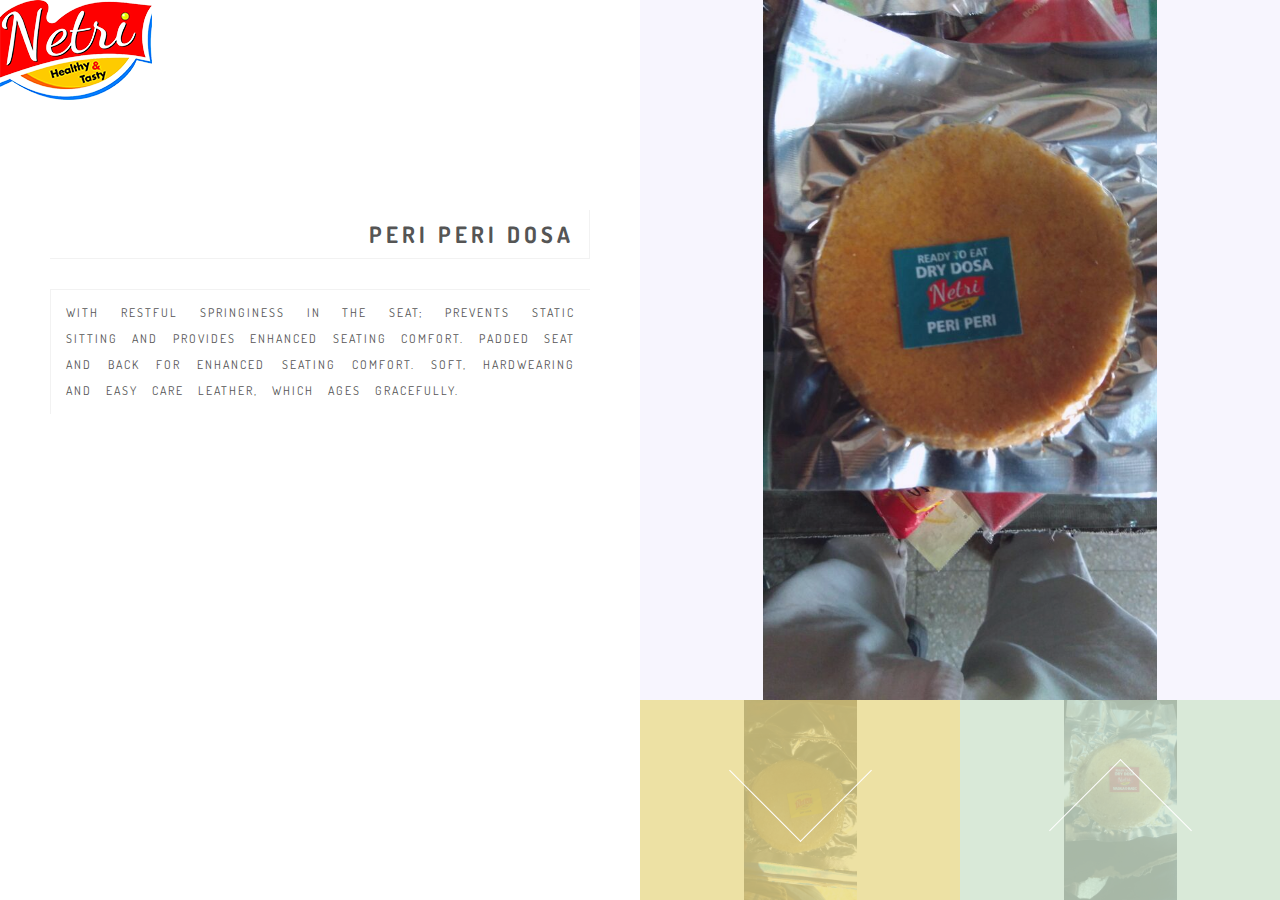
==== index.html @ 3618b6f0 "netri dosa initial commit" ====
<!DOCTYPE html>
<html lang="en">
    <head>
		<meta charset="UTF-8" />
        <meta http-equiv="X-UA-Compatible" content="IE=edge,chrome=1"> 
		<meta name="viewport" content="width=device-width, initial-scale=1.0"> 
        <title>Netri Dosa</title>
        <meta name="description" content="If you are fade up of regular buiscuits And breads, try these" />
        <meta name="keywords" content="Netri Dosa,Spices Mix,No Onion No Garlic Dosa,Peri Peri Dosa,Masala E Magic Dosa,Schezwan Dosa,Tomato Salasa Dosa,Lemon Pickle Dosa,Chatpata Dosa,Pudina Dosa,Chat Masala Dosa,Pani Puri Dosa,Plain Cheese" />
        <meta name="author" content="Greenbird Group" />
        <link rel="shortcut icon" href="../favicon.ico"> 
        <link rel="stylesheet" type="text/css" href="css/style.css" />
		<link href='http://fonts.googleapis.com/css?family=Dosis:200,400,700' rel='stylesheet' type='text/css'>
		<script type="text/javascript" src="js/modernizr.custom.79639.js"></script>
		<noscript><link rel="stylesheet" type="text/css" href="css/noscript.css" /></noscript>
		<!--[if lte IE 8]><link rel="stylesheet" type="text/css" href="css/noscript.css" /><![endif]-->
    </head>
    <body>
		<section id="ps-container" class="ps-container">
		
			<div class="ps-header">
				<!--<h1>Netri Dosa</h1>-->
				<img src="images/logo.png">
			</div><!-- /ps-header -->
			
			<div class="ps-contentwrapper">
			
				<div class="ps-content">
					<h2>Peri Peri Dosa</h2>
					<!--<span class="ps-price">Rs100</span>-->
					<p>With restful springiness in the seat; prevents static sitting and provides enhanced seating comfort. Padded seat and back for enhanced seating comfort. Soft, hardwearing and easy care leather, which ages gracefully.</p>
				</div>
				
				<div class="ps-content">
					<h2>Masala E Magic Dosa</h2>
					<!--<span class="ps-price">£65</span>-->
					<p>For increased stability, re-tighten the screws about two weeks after assembly. Seat and back with restful flexibility; prevents a static sitting posture and enhances comfort.</p>
				</div>
				
				<div class="ps-content">
					<h2>Schezwan Dosa</h2>
					<!--<span class="ps-price">£140</span>-->
					<p>Frame made of layer-glued bent birch; a very strong and durable material. High back provides great support for your neck. Sheepskin has natural insulating properties, which make it feel warm and cosy to sit on. Extra cushions are available for variation and renewal.</p>
				</div>
				
				<div class="ps-content">
					<h2>Tomato Salasa Dosa</h2>
					<!--<span class="ps-price">£195</span>-->
					<p>Easy to keep clean; removable, machine washable cover. Seat cushion with a top layer of memory foam; moulds to the precise contours of your body and regains its shape when you get up.</p>
				</div>
				
				<div class="ps-content">
					<h2>Lemon Pickle Dosa</h2>
					<!--<span class="ps-price">£30</span>-->
					<p>Height adjustable for a comfortable sitting posture. The sloping seat gives a comfortable sitting position when leaning forwards.</p>
				</div>
				
			</div><!-- /ps-contentwrapper -->
			
			<div class="ps-slidewrapper">
			
				<div class="ps-slides">
					<div style="background-image:url(images/products/peri-peri.jpeg);"></div>
					<div style="background-image:url(images/products/masala-e-magic.jpeg);"></div>
					<div style="background-image:url(images/products/schezwan.jpeg);"></div>
					<div style="background-image:url(images/products/tomato-salsa.jpeg);"></div>
					<div style="background-image:url(images/products/lemon-pickle.jpeg);"></div>
				</div>
				
				<nav>
					<a href="#" class="ps-prev" ></a>
					<a href="#" class="ps-next" ></a>
				</nav>
				
			</div><!-- /ps-slidewrapper -->
			
		</section><!-- /ps-container -->
			
		<!-- jQuery if needed -->
        <script type="text/javascript" src="http://ajax.googleapis.com/ajax/libs/jquery/1.8.2/jquery.min.js"></script>
		<script type="text/javascript" src="js/slider.js"></script>
		<script type="text/javascript">
			$(function() {

				Slider.init();
			
			});
		</script>
    </body>
</html>
---- css/style.css ----
@import url('normalize.css');
@import url('demo.css');

@font-face {
  font-family: 'icon';
  src: url("font/icon.eot");
  src: 
	url("font/icon.eot?#iefix") format('embedded-opentype'),
	url("font/icon.woff") format('woff'), 
	url("font/icon.ttf") format('truetype'), 
	url("font/icon.svg#icon") format('svg');
  font-weight: normal;
  font-style: normal;
}

.ps-container {
	position: absolute;
	width: 100%;
	height: 100%;
	overflow: hidden;
	text-transform: uppercase;
	color: #555;
	background: #fff;
}

.ps-container > div {
	position: absolute;
	width: 50%;
}

.ps-container > div > div,
.ps-slidewrapper > nav,
.ps-slides > div {
	position: absolute;
}

.ps-header {
	top: 0px;
	left: 0px;
	height: 150px;
	z-index: 1001;
	background: #fff;
}

.ps-header h1 {
	color: #ccc;
	line-height: 150px;
	margin: 0;
	padding: 0 50px;
	font-weight: 200;
	font-size: 14px;
	letter-spacing: 10px;
}

.ps-contentwrapper {
	top: 150px;
	bottom: 0px;
	overflow: hidden;
	z-index: 1000;
}

.ps-content {
	background: #fff;
	width: 100%;
	height: 100%;
	padding: 50px;
}

.ps-content h2 {
	padding: 10px 15px;
	border-right: 1px solid #f2f2f2;
	border-bottom: 1px solid #f2f2f2;
	letter-spacing: 4px;
	margin: 10px 0 30px;
	text-align: right;
	font-weight: 700;
}

.ps-content p {
	line-height: 26px;
	font-size: 12px;
	letter-spacing: 2px;
	word-spacing: 10px;
	padding: 10px 15px;
	font-weight: 400;
	text-align: justify;
	border-left: 1px solid #f2f2f2;
	border-top: 1px solid #f2f2f2;
}

.ps-content span.ps-price {
	float: left;
	margin: 10px;
	width: 140px;
	height: 140px;
	line-height: 140px;
	text-align: center;
	color: #fff;
	background: #f7cfc6;
	background: rgba(247,197,185,0.8);
	font-size: 55px;
	font-weight: 200;
}

.ps-content a:last-child {
	font-size: 14px;
	font-weight: 700;
	color: #555;
	letter-spacing: 4px;
	float: right;
	border: 3px solid #555;
	padding: 3px;
	text-indent: 4px;
}

.no-touch .ps-content a:last-child:hover {
	color: #b2d79d;
	border-color: #b2d79d;
}

.ps-content a:last-child:before {
	content: '\53';
	font-family: 'icon';
	font-style: normal;
	font-weight: normal;
	speak: none;
	padding-right: 5px;
}

.ps-slidewrapper {
	right: 0px;
	top: 0px;
	height: 100%;
	overflow: hidden;
}

.ps-slides {
	top: 0px;
	bottom: 200px;
	width: 100%;
}

.ps-slides > div {
	width: 100%;
	height: 100%;
	box-shadow: inset 0 0 0 9999px rgba(179,157,250,0.1);
}

.ps-slidewrapper > nav {
	width: 100%;
	height: 200px;
	bottom: 0px;
	right: 0px;
	z-index: 1000;
}

.ps-slidewrapper > nav > a {
	width: 50%;
	height: 100%;
	position: relative;
	float: left;
	box-shadow: inset 0 0 0 9999px rgba(207,227,206,0.8);
	outline: none;
}

.ps-slidewrapper > nav > a:first-child {
	box-shadow: inset 0 0 0 9999px rgba(233,217,141,0.8);
}

.no-touch .ps-slidewrapper > nav > a {
	-webkit-transition: box-shadow 0.4s ease-in-out;
	-moz-transition: box-shadow 0.4s ease-in-out;
	-ms-transition: box-shadow 0.4s ease-in-out;
	-o-transition: box-shadow 0.4s ease-in-out;
	transition: box-shadow 0.4s ease-in-out;
}

.no-touch .ps-slidewrapper > nav > a:hover {
	box-shadow: inset 0 0 0 9999px rgba(246,224,121,0.1);
}

.no-touch .ps-slidewrapper > nav > a:first-child:hover {
	box-shadow: inset 0 0 0 9999px rgba(249,15,15,0.1);
}

.ps-slidewrapper > nav > a:after {
	content: '';
	position: absolute;
	width: 100px;
	height: 100px;
	top: 50%;
	left: 50%;
	margin: -20px 0 0 -50px;
	-webkit-transform: rotate(45deg);
	-moz-transform: rotate(45deg);
	-o-transform: rotate(45deg);
	-ms-transform: rotate(45deg);
	transform: rotate(45deg);
	border-left: 1px solid #fff;
	border-top: 1px solid #fff;
}

.ps-slidewrapper > nav > a:first-child:after {
	-webkit-transform: rotate(-135deg);
	-moz-transform: rotate(-135deg);
	-o-transform: rotate(-135deg);
	-ms-transform: rotate(-135deg);
	transform: rotate(-135deg);
	margin: -80px 0 0 -50px;
}

.ps-slides > div,
.ps-slidewrapper > nav > a {
	background-color: #fff;
	background-position: center top;
	background-repeat: no-repeat;
	-webkit-background-size: auto 100%;
	-moz-background-size: auto 100%;
	background-size: auto 100%;
}

.ps-move {
	-webkit-transition: top 400ms ease-out;
	-moz-transition: top 400ms ease-out;
	-o-transition: top 400ms ease-out;
	-ms-transition: top 400ms ease-out;
	transition: top 400ms ease-out;
}

@media screen and (max-width: 860px) {

	.js .ps-container > div {
		width: 100%;
	}

	.js .ps-header {
		height: 100px;
		text-align: center;
	}

	.js .ps-header h1 {
		line-height: 50px;
		padding: 0px 20px;
		letter-spacing: 4px;
	}

	.js .ps-slides {
		bottom: 320px;
		top: 50px;
	}

	.js .ps-slidewrapper > nav {
		height: 100px;
	}

	.js .ps-contentwrapper {
		top: auto;
		height: 220px;
		bottom: 100px;
	}

	.js .ps-content {
		padding: 10px;
	}

	.js .ps-content h2 {
		border-right: none;
		font-size: 18px;
		margin: 10px 0;
		padding-top: 0;
	}

	.js .ps-content span.ps-price {
		font-size: 18px;
		width: 50px;
		height: 50px;
		line-height: 50px;
		font-weight: 700;
		margin-bottom: 0;
	}

	.js .ps-content p {
		line-height: 20px;
		border: none;
		padding: 5px 10px;
		height: 80px;
		overflow-y: scroll;
	}

	.js .ps-content a:last-child {
		font-size: 13px;
		margin: 10px 20px 0 0;
	}
}
---- css/noscript.css ----
body {
	overflow: auto;
}
.ps-container,
.ps-container div,
.ps-contentwrapper,
.ps-header {
	position: relative;
	width: 100%;
	top: auto;
	bottom: auto;
	overflow: visible;
}

.ps-contentwrapper div {
	padding-left: 240px;
	margin-bottom: 80px;
	height: 300px;
}

.ps-slides > div {
	width: 200px;
	height: 200px;
	positon: relative;
	margin-bottom: 172px;
	box-shadow: none;
}

.ps-slidewrapper > nav{
	display: none;
}

.ps-container .ps-slidewrapper {
	z-index: 10000;
	position: absolute;
	top: 270px;
	width: 200px;
	left: 0px;
}
---- css/noscript.css ----
body {
	overflow: auto;
}
.ps-container,
.ps-container div,
.ps-contentwrapper,
.ps-header {
	position: relative;
	width: 100%;
	top: auto;
	bottom: auto;
	overflow: visible;
}

.ps-contentwrapper div {
	padding-left: 240px;
	margin-bottom: 80px;
	height: 300px;
}

.ps-slides > div {
	width: 200px;
	height: 200px;
	positon: relative;
	margin-bottom: 172px;
	box-shadow: none;
}

.ps-slidewrapper > nav{
	display: none;
}

.ps-container .ps-slidewrapper {
	z-index: 10000;
	position: absolute;
	top: 270px;
	width: 200px;
	left: 0px;
}
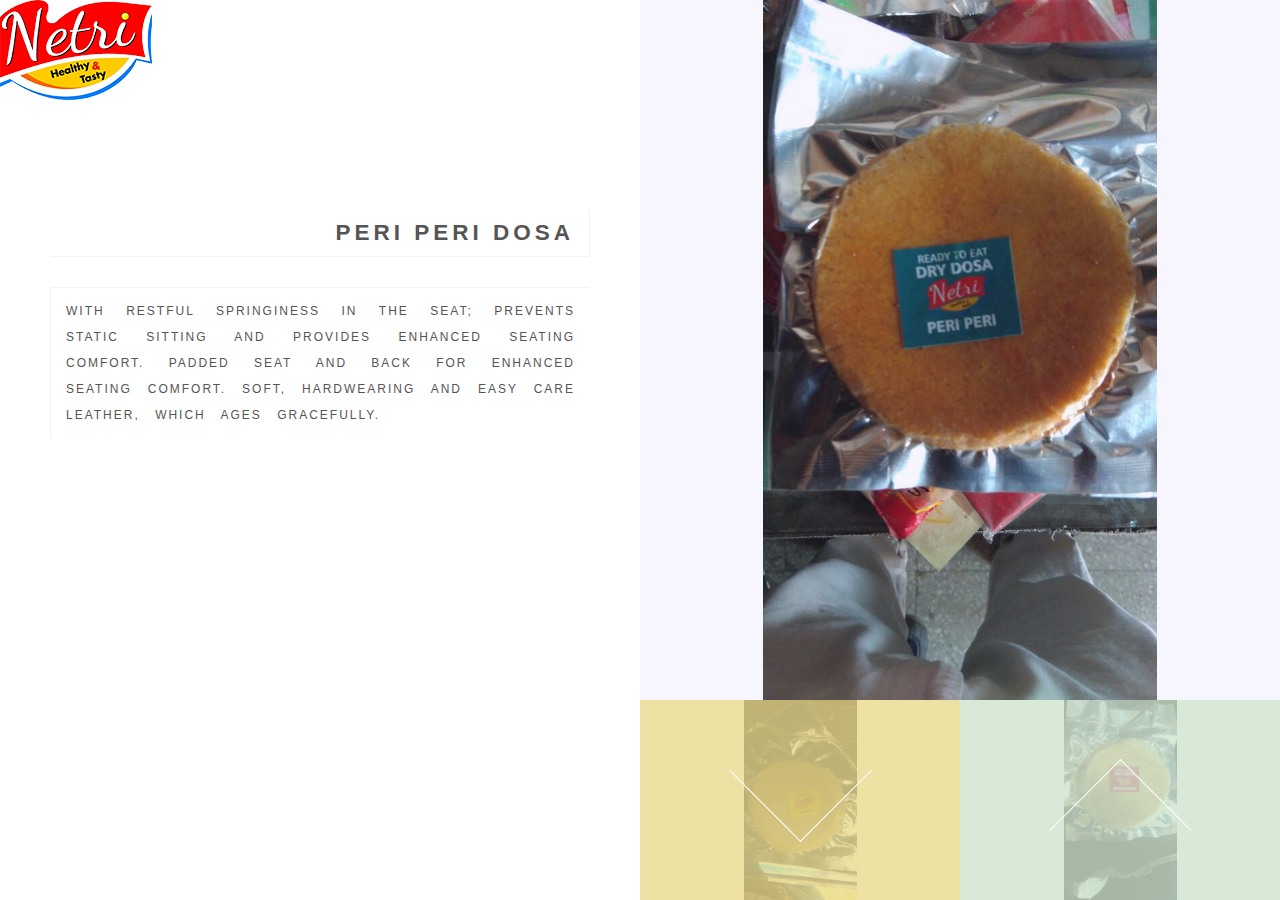
==== commit bdf589d2: "details page" ====
--- a/index.html
+++ b/index.html
@@ -10,7 +10,8 @@
         <meta name="author" content="Greenbird Group" />
         <link rel="shortcut icon" href="../favicon.ico"> 
         <link rel="stylesheet" type="text/css" href="css/style.css" />
-		<link href='http://fonts.googleapis.com/css?family=Dosis:200,400,700' rel='stylesheet' type='text/css'>
+		<link href="https://fonts.googleapis.com/css?family=Courgette" rel="stylesheet">
+		<link href="https://fonts.googleapis.com/css?family=Yesteryear" rel="stylesheet" type="text/css">
 		<script type="text/javascript" src="js/modernizr.custom.79639.js"></script>
 		<noscript><link rel="stylesheet" type="text/css" href="css/noscript.css" /></noscript>
 		<!--[if lte IE 8]><link rel="stylesheet" type="text/css" href="css/noscript.css" /><![endif]-->
@@ -26,7 +27,7 @@
 			<div class="ps-contentwrapper">
 			
 				<div class="ps-content">
-					<h2>Peri Peri Dosa</h2>
+					<a href="products/periperi.html"><h2>Peri Peri Dosa</h2></a>
 					<!--<span class="ps-price">Rs100</span>-->
 					<p>With restful springiness in the seat; prevents static sitting and provides enhanced seating comfort. Padded seat and back for enhanced seating comfort. Soft, hardwearing and easy care leather, which ages gracefully.</p>
 				</div>
@@ -77,7 +78,7 @@
 		</section><!-- /ps-container -->
 			
 		<!-- jQuery if needed -->
-        <script type="text/javascript" src="http://ajax.googleapis.com/ajax/libs/jquery/1.8.2/jquery.min.js"></script>
+        <script type="text/javascript" src="https://ajax.googleapis.com/ajax/libs/jquery/1.8.2/jquery.min.js"></script>
 		<script type="text/javascript" src="js/slider.js"></script>
 		<script type="text/javascript">
 			$(function() {
